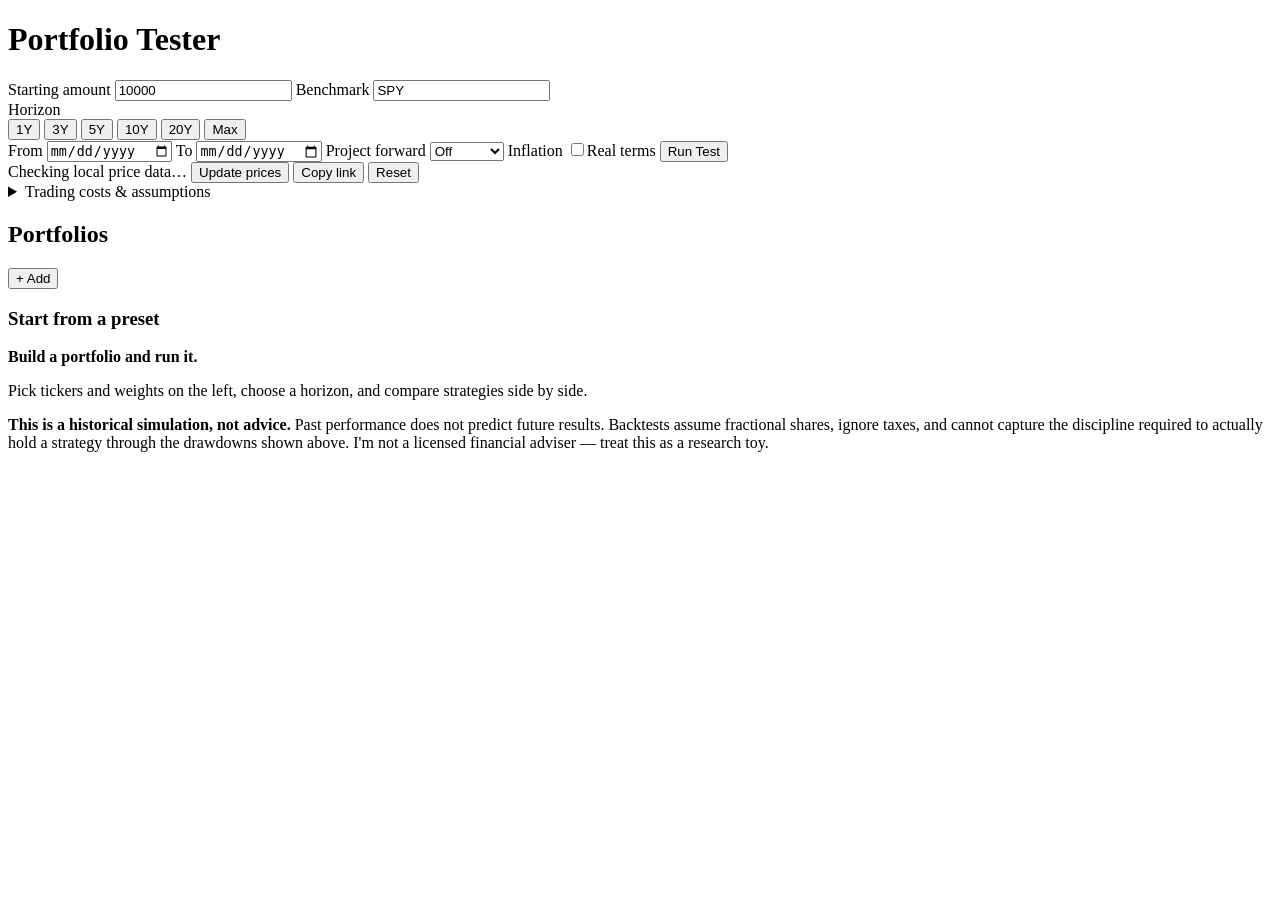
==== public/index.html @ f733d0c4 "Use Vercel file-based routing instead of a catch-all rewrite Static assets were not loading: the pag" ====
<!doctype html>
<html lang="en">
<head>
<meta charset="utf-8">
<meta name="viewport" content="width=device-width, initial-scale=1">
<title>Portfolio Tester</title>
<link rel="stylesheet" href="/vendor/uPlot.min.css">
<link rel="stylesheet" href="/style.css">
<link rel="icon" href="data:image/svg+xml,<svg xmlns='http://www.w3.org/2000/svg' viewBox='0 0 16 16'><text y='14' font-size='14'>📈</text></svg>">
</head>
<body>

<header class="topbar">
  <div class="brand">
    <span class="mark" aria-hidden="true"></span>
    <h1>Portfolio Tester</h1>
  </div>
  <div class="controls">
    <label class="field">
      <span>Starting amount</span>
      <input id="initial" type="number" min="1" step="1000" value="10000">
    </label>
    <label class="field">
      <span>Benchmark</span>
      <input id="benchmark" type="text" value="SPY" placeholder="none" spellcheck="false">
    </label>
    <div class="field">
      <span>Horizon</span>
      <div class="chips" id="horizons" role="group" aria-label="Time horizon">
        <button type="button" data-years="1">1Y</button>
        <button type="button" data-years="3">3Y</button>
        <button type="button" data-years="5">5Y</button>
        <button type="button" data-years="10" class="on">10Y</button>
        <button type="button" data-years="20">20Y</button>
        <button type="button" data-years="max">Max</button>
      </div>
    </div>
    <label class="field">
      <span>From</span>
      <input id="start" type="date">
    </label>
    <label class="field">
      <span>To</span>
      <input id="end" type="date">
    </label>
      <label class="field">
        <span>Project forward</span>
        <select id="project">
          <option value="0" selected>Off</option>
          <option value="10">10 years</option>
          <option value="20">20 years</option>
          <option value="30">30 years</option>
        </select>
      </label>
      <label class="field toggle">
        <span>Inflation</span>
        <span class="check"><input id="real" type="checkbox"><span>Real terms</span></span>
      </label>
    <button id="run" class="primary" type="button">Run Test</button>
  </div>
  <div class="statusbar">
    <span id="datastatus">Checking local price data&hellip;</span>
    <button id="refresh" type="button" class="ghost">Update prices</button>
    <span class="spacer"></span>
    <button id="copylink" type="button" class="ghost">Copy link</button>
    <button id="reset" type="button" class="ghost">Reset</button>
  </div>
  <details class="costs">
    <summary>Trading costs &amp; assumptions</summary>
    <div class="costs-grid">
      <label class="field"><span>Commission / trade</span><input id="commission" type="number" min="0" step="0.5" value="0"></label>
      <label class="field"><span>Slippage (bps)</span><input id="slippage" type="number" min="0" step="1" value="0"></label>
      <label class="field"><span>Annual expense ratio %</span><input id="expense" type="number" min="0" step="0.01" value="0"></label>
      <label class="field"><span>Risk-free rate %</span><input id="rf" type="number" min="0" step="0.1" value="0"></label>
    </div>
  </details>
</header>

<main>
  <aside class="rail">
    <div class="rail-head">
      <h2>Portfolios</h2>
      <button id="add" type="button" class="ghost">+ Add</button>
    </div>
    <div id="cards"></div>
    <div class="presets">
      <h3>Start from a preset</h3>
      <div id="presets"></div>
    </div>
  </aside>

  <section class="results">
    <div id="messages"></div>
    <div id="stale" class="msg warn" hidden>
      <span class="ico">⟳</span>
      <span>Settings have changed since this chart was drawn — run again to update it.</span>
    </div>

    <div id="empty" class="empty">
      <p><strong>Build a portfolio and run it.</strong></p>
      <p>Pick tickers and weights on the left, choose a horizon, and compare
         strategies side by side.</p>
    </div>

    <div id="output" hidden>
      <section class="panel">
        <div class="panel-head">
          <div>
            <h2>Growth</h2>
            <p class="sub" id="growth-sub"></p>
          </div>
          <div class="chips" id="scale" role="group" aria-label="Chart options">
            <button type="button" data-mode="balance" class="on">Balance</button>
            <button type="button" data-mode="index">Growth of $1</button>
            <button type="button" data-axis="log" class="on sep">Log</button>
            <button type="button" data-axis="linear">Linear</button>
          </div>
        </div>
        <div id="legend" class="legend"></div>
        <div id="chart" class="chart"></div>
      </section>

      <section class="panel">
        <div class="panel-head">
          <div>
            <h2>Drawdown</h2>
            <p class="sub">Decline from the previous high — how deep the holes get, and how long they last.</p>
          </div>
        </div>
        <div id="ddchart" class="chart"></div>
      </section>

      <section class="panel">
        <div class="panel-head">
          <div>
            <h2>Results</h2>
            <p class="sub">Best value in each row is marked. Returns are time-weighted unless noted.</p>
          </div>
        </div>
        <div class="table-wrap"><table id="metrics"></table></div>
      </section>


      <section class="panel" id="projection-panel" hidden>
        <div class="panel-head">
          <div>
            <h2>Projection</h2>
            <p class="sub">Thousands of possible futures, built by reshuffling this
               portfolio's own history in quarter-long blocks. <strong>This is not a
               forecast.</strong> It assumes the future resembles a rearrangement of
               one particular stretch of the past — if the next decades differ in
               kind rather than in order, none of this applies.</p>
          </div>
          <div class="chips" id="projection-focus" role="group" aria-label="Show range for"></div>
        </div>
        <div class="table-wrap"><table id="projection-table"></table></div>
        <div id="projchart" class="chart"></div>
        <p class="fieldnote" id="projnote"></p>
      </section>

      <section class="panel" id="rolling-panel">
        <div class="panel-head">
          <div>
            <h2>Rolling returns</h2>
            <p class="sub">Annualized return of <em>every</em> holding period of this
               length, not just the one starting on your chosen date. The spread shows
               how much the result depended on when you happened to buy.</p>
          </div>
          <div class="chips" id="rolling-windows" role="group" aria-label="Holding period"></div>
        </div>
        <div class="table-wrap"><table id="rolling-table"></table></div>
        <div id="rollchart" class="chart"></div>
      </section>

      <section class="panel">
        <div class="panel-head">
          <div>
            <h2>Return by calendar year</h2>
            <p class="sub">Partial first and last years are shown faded.</p>
          </div>
        </div>
        <div id="years" class="years"></div>
      </section>
    </div>
  </section>
</main>

<footer>
  <p><strong>This is a historical simulation, not advice.</strong> Past performance
  does not predict future results. Backtests assume fractional shares, ignore taxes,
  and cannot capture the discipline required to actually hold a strategy through the
  drawdowns shown above. I'm not a licensed financial adviser — treat this as a
  research toy.</p>
</footer>

<script src="/vendor/uPlot.iife.min.js"></script>
<script src="/app.js"></script>
</body>
</html>
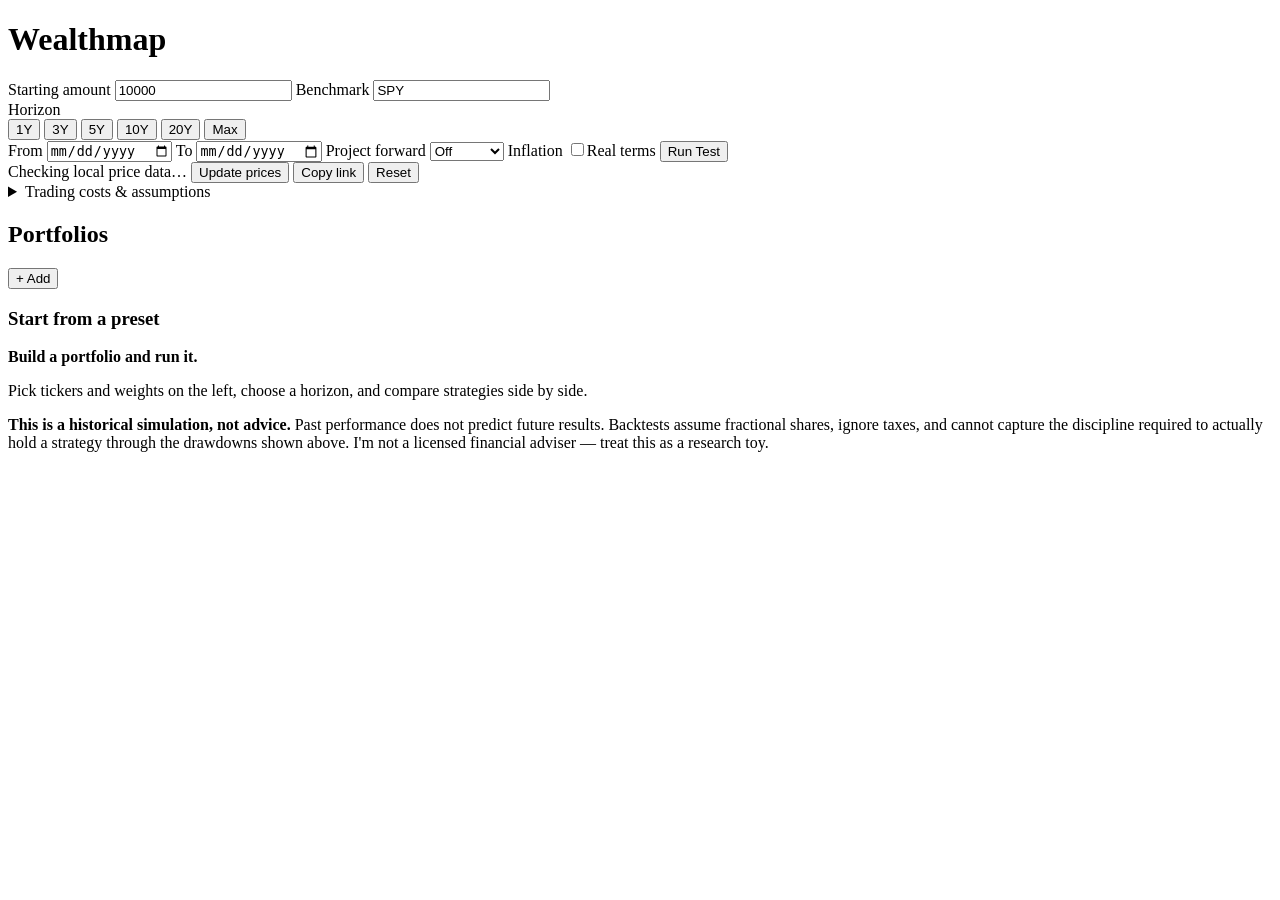
==== commit 9b7c38e4: "Rename the app to Wealthmap User-facing name plus the packaging name: page title, heading, README, s" ====
--- a/public/index.html
+++ b/public/index.html
@@ -3,7 +3,7 @@
 <head>
 <meta charset="utf-8">
 <meta name="viewport" content="width=device-width, initial-scale=1">
-<title>Portfolio Tester</title>
+<title>Wealthmap</title>
 <link rel="stylesheet" href="/vendor/uPlot.min.css">
 <link rel="stylesheet" href="/style.css">
 <link rel="icon" href="data:image/svg+xml,<svg xmlns='http://www.w3.org/2000/svg' viewBox='0 0 16 16'><text y='14' font-size='14'>📈</text></svg>">
@@ -13,7 +13,7 @@
 <header class="topbar">
   <div class="brand">
     <span class="mark" aria-hidden="true"></span>
-    <h1>Portfolio Tester</h1>
+    <h1>Wealthmap</h1>
   </div>
   <div class="controls">
     <label class="field">
